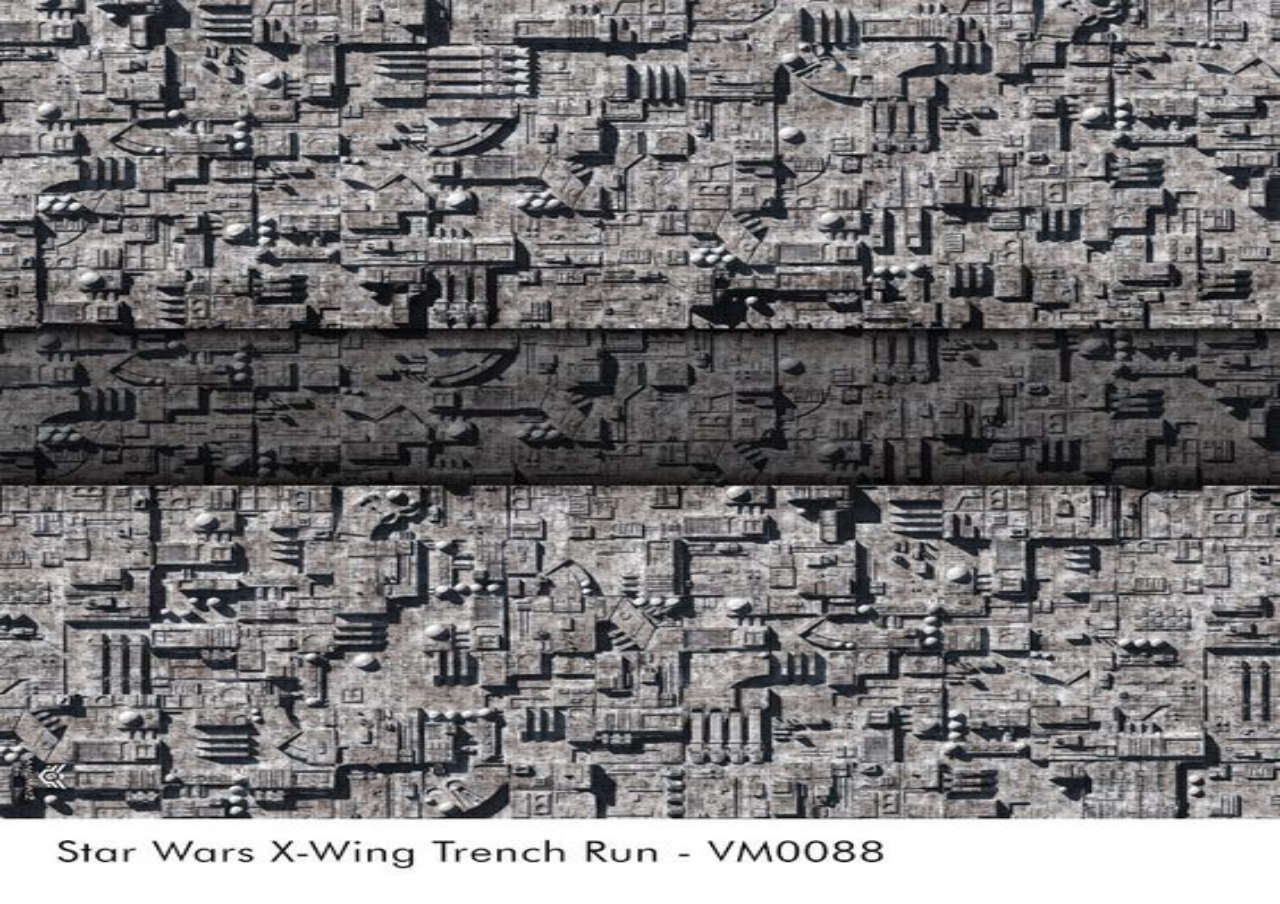
==== index.html @ 16333015 "addedplainbackground" ====
<!DOCTYPE html>
<html lang="en">

<head>
    <meta charset="UTF-8">
    <meta name="viewport" content="width=device-width, initial-scale=1.0">
    <title>Xwing</title>
    <style>
        body {
            margin: 0;
            padding: 0;
        }
    </style>
     
</head>

<body>
    <canvas id="myCanvas"></canvas>

    <script src="JS/items.js"></script>
    <script src="JS/enemy2.js"></script>
    <script src="JS/enemy1.js"></script>
    <script src="JS/shoot.js"></script>
    <script src="JS/player.js"></script>
    <script src="JS/background.js"></script>
    <script src="JS/game.js"></script>
    <script src="JS/index.js"></script>
</body>

</html>

<!---

- MVP

- html
- script
- game
- game start
- game over
- game finish
- background
- player
- player move
- player shoot
- player life
- player death
- Enemies1
- enemies move
- enemies shoot
- enemies life
- enemies death
- Enemies2
- enemies move
- enemies shoot
- enemies life
- enemies death
- items (life / double shoot)

EXTRAS 

- sound
- load screen (html-css-DOM)
- EnemyChaser (appear from behind)
- finish video
- start video
- decoration
- pause button
-->
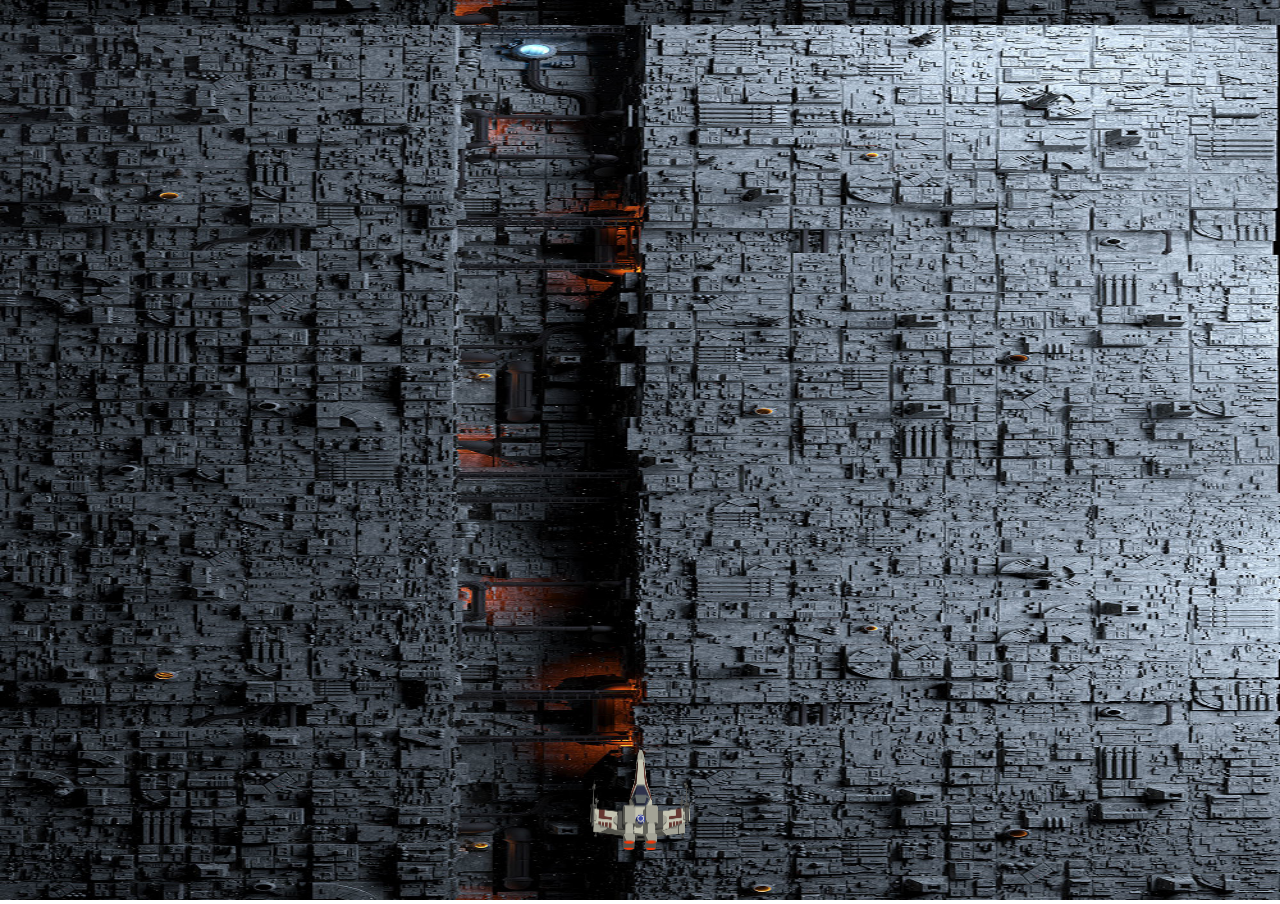
==== commit 56aa556c: "temporal" ====
--- a/index.html
+++ b/index.html
@@ -15,6 +15,7 @@
 </head>
 
 <body>
+    
     <canvas id="myCanvas"></canvas>
 
     <script src="JS/items.js"></script>
@@ -33,8 +34,8 @@
 
 - MVP
 
-- html
-- script
+- html-done
+- script-done
 - game
 - game start
 - game over
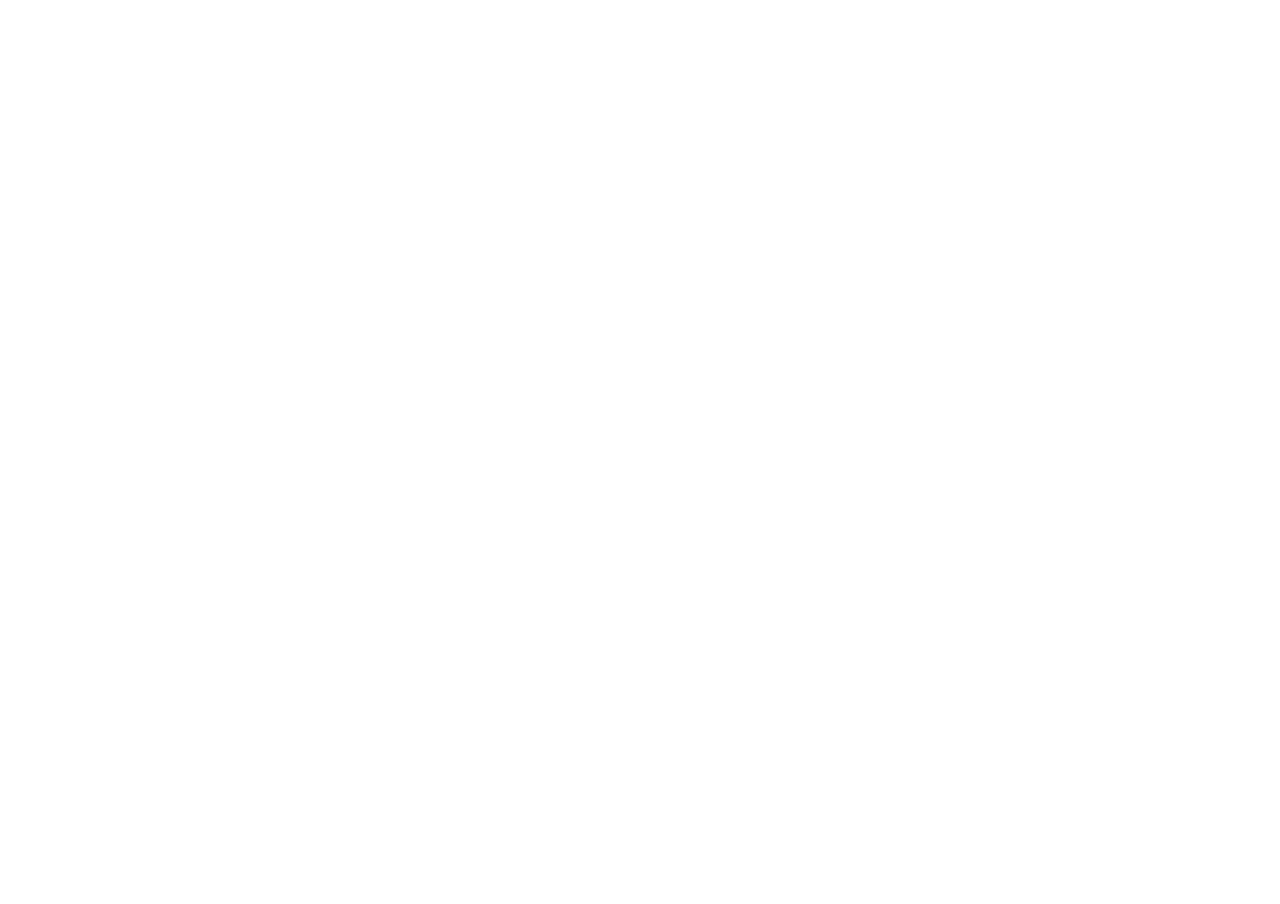
==== commit 570d92eb: "timer done" ====
--- a/index.html
+++ b/index.html
@@ -11,11 +11,11 @@
             padding: 0;
         }
     </style>
-     
+
 </head>
 
 <body>
-    
+
     <canvas id="myCanvas"></canvas>
 
     <script src="JS/items.js"></script>
@@ -23,6 +23,7 @@
     <script src="JS/enemy1.js"></script>
     <script src="JS/shoot.js"></script>
     <script src="JS/player.js"></script>
+    <script src="/JS/timer.js"></script>
     <script src="JS/background.js"></script>
     <script src="JS/game.js"></script>
     <script src="JS/index.js"></script>
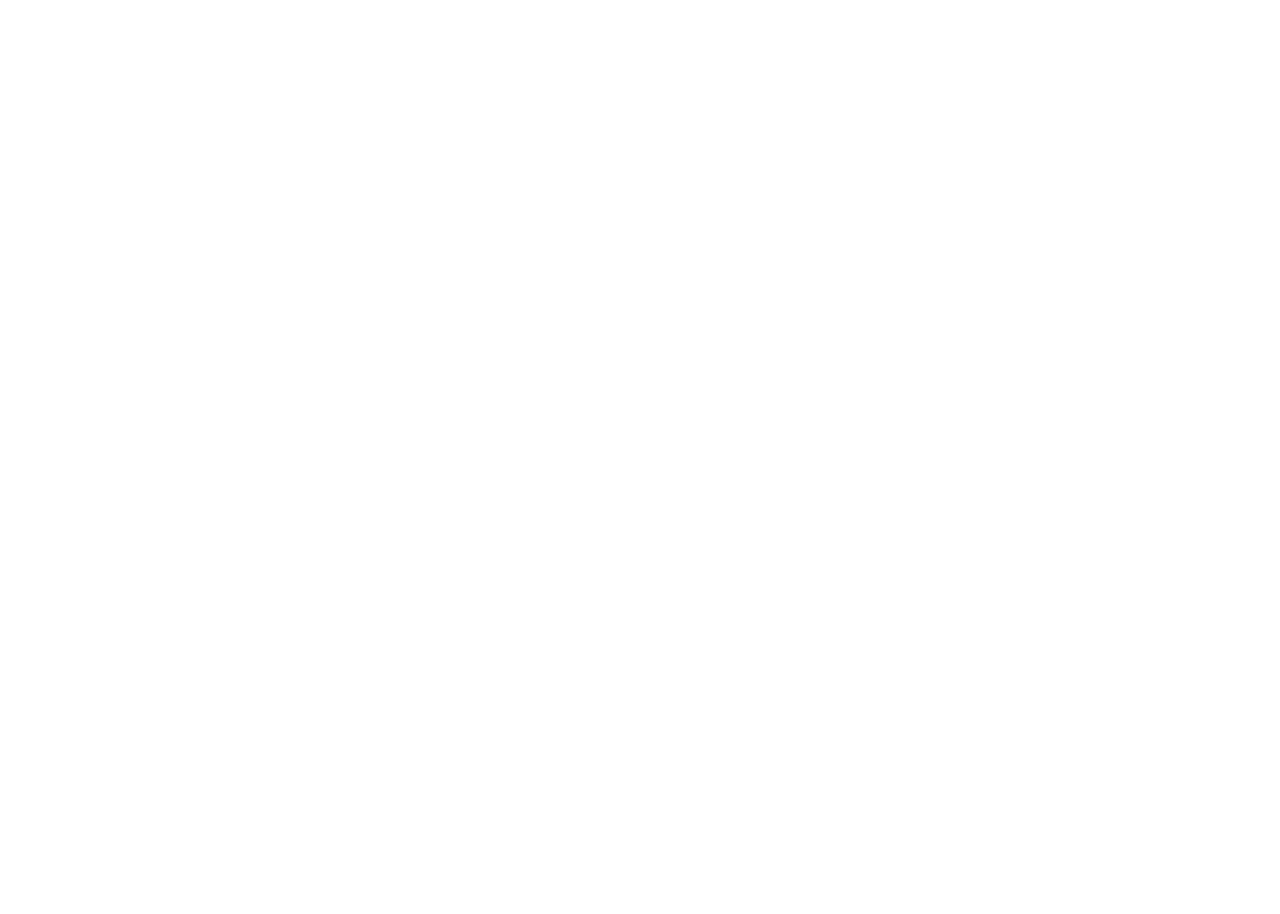
==== commit 0a430ca3: "setTimeout,enemy inheritance" ====
--- a/index.html
+++ b/index.html
@@ -10,8 +10,11 @@
             margin: 0;
             padding: 0;
         }
+
+        canvas {
+            border: 5px solid white
+        }
     </style>
-
 </head>
 
 <body>
@@ -19,10 +22,10 @@
     <canvas id="myCanvas"></canvas>
 
     <script src="JS/items.js"></script>
-    <script src="JS/enemy2.js"></script>
     <script src="JS/enemy1.js"></script>
     <script src="JS/shoot.js"></script>
     <script src="JS/player.js"></script>
+    <script src="JS/score.js"></script>
     <script src="/JS/timer.js"></script>
     <script src="JS/background.js"></script>
     <script src="JS/game.js"></script>
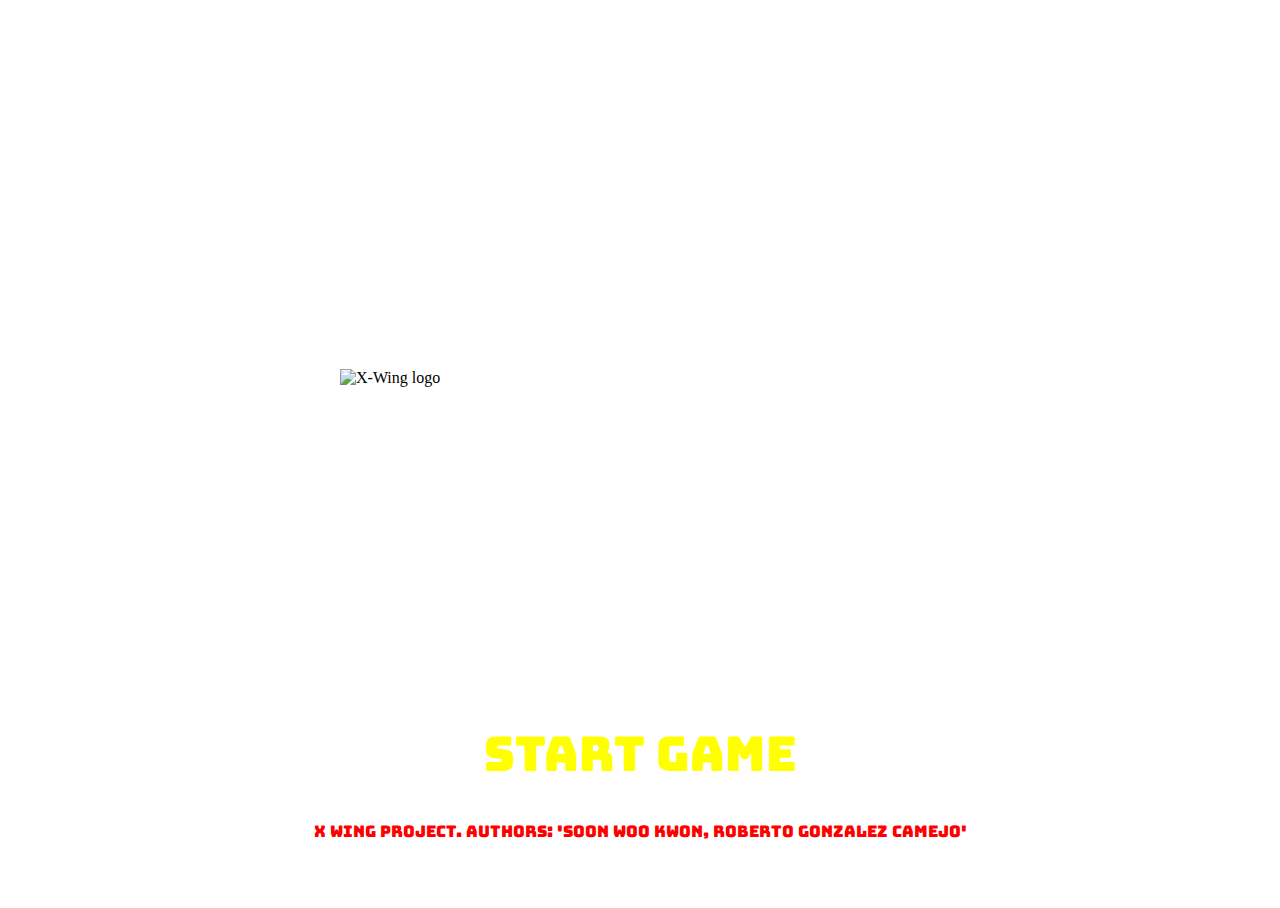
==== commit 82d7dfac: "MVP done" ====
--- a/index.html
+++ b/index.html
@@ -4,71 +4,28 @@
 <head>
     <meta charset="UTF-8">
     <meta name="viewport" content="width=device-width, initial-scale=1.0">
-    <title>Xwing</title>
-    <style>
-        body {
-            margin: 0;
-            padding: 0;
-        }
+    <title>X-Wing</title>
+    <link href="https://fonts.googleapis.com/css2?family=Bungee&display=swap" rel="stylesheet">
 
-        canvas {
-            border: 5px solid white
-        }
-    </style>
+    <link rel="stylesheet" href="./CSS/indexStyleSheet.css">
 </head>
 
 <body>
+    <audio id="audio" src="./sounds/background/Star Wars Theme  John Williams.mp3"></audio>
+    <div class="logo">
+        <img src="./img/logo/SWZ01_logo.png" alt="X-Wing logo">
+    </div>
+    <div class="text" title="Click here to start game!">
+        <a href="./startVideo.html">Start Game</a>
+        <p>X Wing Project. Authors: 'Soon Woo Kwon, Roberto Gonzalez Camejo'</p>
 
-    <canvas id="myCanvas"></canvas>
+        <script>
+            window.onload = function () {
+                document.getElementById("audio").play()
+            }
+        </script>
 
-    <script src="JS/items.js"></script>
-    <script src="JS/enemy1.js"></script>
-    <script src="JS/shoot.js"></script>
-    <script src="JS/player.js"></script>
-    <script src="JS/score.js"></script>
-    <script src="/JS/timer.js"></script>
-    <script src="JS/background.js"></script>
-    <script src="JS/game.js"></script>
-    <script src="JS/index.js"></script>
+    </div>
 </body>
 
-</html>
-
-<!---
-
-- MVP
-
-- html-done
-- script-done
-- game
-- game start
-- game over
-- game finish
-- background
-- player
-- player move
-- player shoot
-- player life
-- player death
-- Enemies1
-- enemies move
-- enemies shoot
-- enemies life
-- enemies death
-- Enemies2
-- enemies move
-- enemies shoot
-- enemies life
-- enemies death
-- items (life / double shoot)
-
-EXTRAS 
-
-- sound
-- load screen (html-css-DOM)
-- EnemyChaser (appear from behind)
-- finish video
-- start video
-- decoration
-- pause button
--->+</html>--- a/CSS/indexStyleSheet.css
+++ b/CSS/indexStyleSheet.css
@@ -0,0 +1,54 @@
+html {
+    height: 100%;
+}
+
+
+
+body {
+    background: url('../img/Initial/TRUE star-wars-backgrounds-25-1536x864.jpg') no-repeat center center fixed;
+    height: 100vh;
+    -webkit-background-size: cover;
+    -moz-background-size: cover;
+    -o-background-size: cover;
+    background-size: cover;
+    max-width: 100%;
+    position: relative;
+    min-height: 100%;
+    max-height: 100%;
+    display: flex;
+    flex-direction: column;
+    justify-content: center;
+    align-items: center;
+}
+
+.logo,
+img {
+    width: 600px;
+    padding-bottom: 80px;
+}
+
+.text {
+    position: absolute;
+    bottom: 0;
+    display: flex;
+    flex-direction: column;
+    justify-content: flex-end;
+    align-items: center;
+    margin-bottom: 50px;
+
+}
+
+a {
+    font-family: 'Bungee', cursive;
+    color: yellow;
+    text-decoration: none;
+    font-size: 3em;
+    margin-bottom: 10px;
+    text
+}
+
+p {
+    font-family: 'Bungee', cursive;
+    color: red;
+    padding-top: 10px;
+}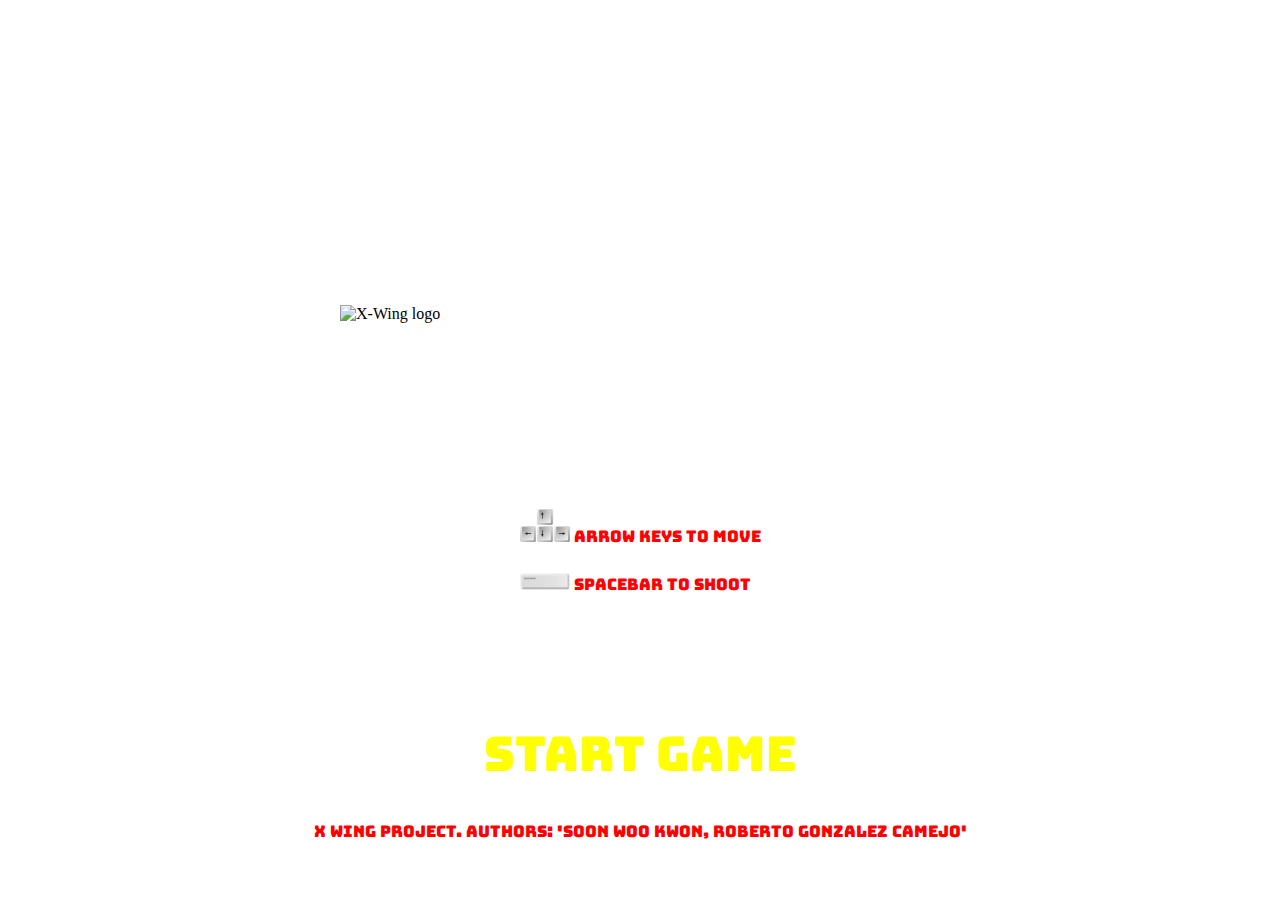
==== commit f2c49dd6: "MVP Hiper mega done" ====
--- a/index.html
+++ b/index.html
@@ -15,6 +15,11 @@
     <div class="logo">
         <img src="./img/logo/SWZ01_logo.png" alt="X-Wing logo">
     </div>
+    <div class="instructions">
+        <p> <img src="./img/keyboard/arrows.png" alt="arrowkeys"> Arrow keys to move </p>
+        <p><img src="./img/keyboard/spacebar.png" alt="spacebar"> Spacebar to shoot
+        </p>
+    </div>
     <div class="text" title="Click here to start game!">
         <a href="./startVideo.html">Start Game</a>
         <p>X Wing Project. Authors: 'Soon Woo Kwon, Roberto Gonzalez Camejo'</p>
--- a/CSS/indexStyleSheet.css
+++ b/CSS/indexStyleSheet.css
@@ -44,11 +44,15 @@
     text-decoration: none;
     font-size: 3em;
     margin-bottom: 10px;
-    text
 }
 
 p {
     font-family: 'Bungee', cursive;
     color: red;
     padding-top: 10px;
+}
+
+.instructions img {
+    width: 50px;
+    padding: 0
 }